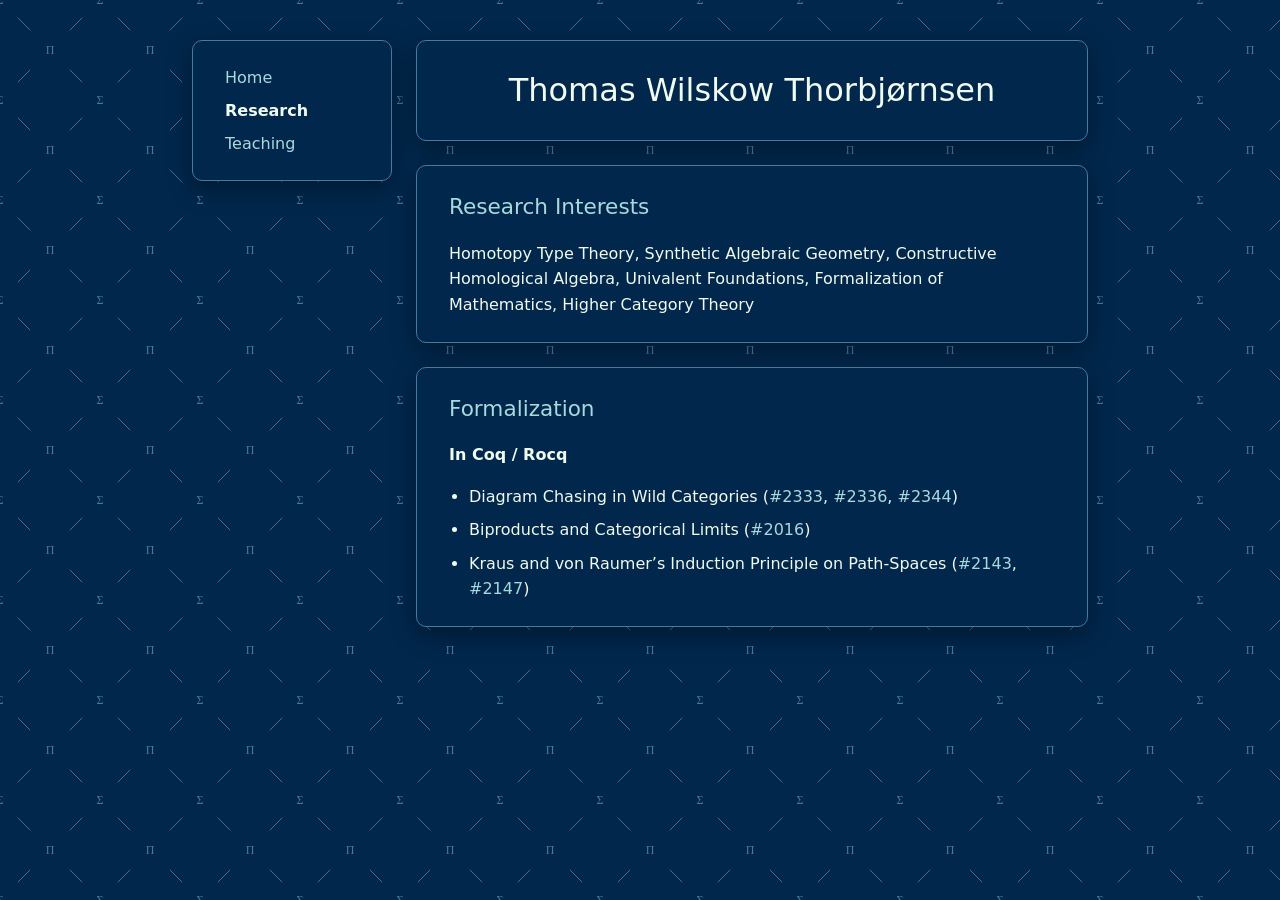
==== Research/research.html @ 54e1b47f "Personal website" ====
<!DOCTYPE html>
<html lang="en">
<head>
  <!-- Character encoding and responsive viewport scaling for mobile devices -->
  <meta charset="UTF-8">
  <meta name="viewport" content="width=device-width, initial-scale=1.0">
  <title>Thomas Wilskow Thorbjørnsen</title>

  <!-- Shared stylesheet (for pages in subfolders like Research/, use "../style.css") -->
  <link rel="stylesheet" href="../style.css">
</head>
<body>
  <!-- Two-column grid container: left sidebar (nav) + right main column (.content) -->
  <div class="layout">
    <!-- Sidebar navigation card; aria-label helps screen readers identify this nav region -->
    <nav class="card" aria-label="Explore files">
      <!-- class="current" highlights the active page; move it to the matching link on other pages -->
      <a href="../index.html">Home</a>
      <a class="current">Research</a>
      <a href="../Teaching/teaching.html">Teaching</a>
      <!-- <a href="../Talks and Activities/talks.html">Talks and Activities</a> -->
      <!-- <a href="resume.pdf">Resume</a> -->
    </nav>

    <!-- Right column: stacks the name card above the main text card (and any future .card sections) -->
    <div class="content">
      <header class="card">
        <h1>Thomas Wilskow Thorbjørnsen</h1>
      </header>

      <!-- Current research interests -->
      <main class="card">
        <h2>Research Interests</h2>
        <p>
          Homotopy Type Theory, Synthetic Algebraic Geometry, Constructive Homological Algebra, Univalent Foundations, Formalization of Mathematics, Higher Category Theory
        </p>
      </main>

      <!-- Publications and preprints -->
      <!-- <section class="card">
        <h2>Publications &amp; Preprints</h2>
        <p><em>In pure mathematics, authors are listed alphabetically by convention.</em></p>
        <h3>Preprints &amp; Manuscripts in Preparation</h3>
        <ol>
          <li>
            F. Cherubini, J. D. Christensen, F. Endres, H. Moeneclaey, and T. W. Thorbjørnsen,
            <em>Finitely Adequate Modules in Synthetic Algebraic Geometry</em>,
            In preparation.
          </li>
          <li>
            J. D. Christensen and T. W. Thorbjørnsen,
            <em>Diagram Chasing in Type Theory</em> (Working Title),
            In preparation.<br>
            Formalization: Upstreamed to <a href="https://github.com/HoTT/Coq-HoTT">HoTT/Coq-HoTT</a> (PR #2333, PR #2336, PR #2344).
          </li>
          <li>
            J. D. Christensen and T. W. Thorbjørnsen,
            <em>Derived Functors in Homotopy Type Theory</em>,
            In preparation.
          </li>
        </ol>
      </section> -->

      <!-- Formalization -->
      <section class="card">
        <h2>Formalization</h2>
        <p>
          <strong>In Coq / Rocq </strong><br>
        </p>

        <!-- <h3>Upstream Library Contributions: <a href="https://github.com/HoTT/Coq-HoTT">HoTT/Coq-HoTT</a></h3>
        <p>Contributions to the official Homotopy Type Theory library for Coq / Rocq:</p> -->
        <ul>
          <li> Diagram Chasing in Wild Categories (<a href="https://github.com/HoTT/Coq-HoTT/pull/2333">#2333</a>, <a href="https://github.com/HoTT/Coq-HoTT/pull/236">#2336</a>, <a href="https://github.com/HoTT/Coq-HoTT/pull/2344">#2344</a>) </li>
          <li> Biproducts and Categorical Limits (<a href="https://github.com/HoTT/Coq-HoTT/pull/2016">#2016</a>) </li>
          <li> Kraus and von Raumer’s Induction Principle on Path-Spaces (<a href="https://github.com/HoTT/Coq-HoTT/pull/2143">#2143</a>, <a href="https://github.com/HoTT/Coq-HoTT/pull/2147">#2147</a>) </li>
        </ul>
      </section>
    </div>
  </div>
</body>
</html>
---- style.css ----
/*
 * Color palette (CSS custom properties available anywhere via var(--name))
 * --color-1: hover/accent highlight (gold)
 * --color-2: primary text (off-white)
 * --color-3: links (light teal)
 * --color-4: borders and background tile pattern (steel blue)
 * --color-5: background and card fill (deep navy)
 */
:root {
  --color-1: #FFD700;
  --color-2: #f1faee;
  --color-3: #A8DADC;
  --color-4: #457b9d;
  --color-5: #01274C;
}

/* Base canvas color behind the tiled pattern */
html {
  background-color: var(--color-5);
}

/* Centers the whole page layout within a max width of 56rem (~896px) */
body {
  color: var(--color-2);
  font-family: system-ui, -apple-system, sans-serif;
  line-height: 1.6;
  max-inline-size: 56rem;
  margin-inline: auto;
  padding: 2rem 1.5rem;
}

/*
 * Fixed full-screen tiled background pattern.
 * Uses the SVG as a CSS mask so the pattern automatically adopts --color-4.
 * z-index: -1 keeps it behind all page content; pointer-events: none prevents blocking clicks.
 */
body::before {
  content: "";
  position: fixed;
  inset: 0;
  z-index: -1;
  pointer-events: none;
  background-color: var(--color-4);
  /* Change the url of the following two fields to change tiling. */
  -webkit-mask-image: url("tile.svg");
  mask-image: url("tile.svg");
  -webkit-mask-repeat: repeat;
  mask-repeat: repeat;
  -webkit-mask-size: 100px 100px;
  mask-size: 100px 100px;
}

/* Reusable card container for nav, header, main, and any future <section class="card"> */
.card {
  background-color: var(--color-5);
  border: 1.5px solid var(--color-4);
  border-radius: 10px;
  padding: 1.5rem 2rem;
  box-shadow: 0 8px 24px rgba(0, 0, 0, 0.35);
}

/* Adds vertical spacing between stacked cards in the same column */
.card + .card {
  margin-block-start: 1.5rem;
}

/* Trim extra outer margins from the first/last element inside a card */
.card > :first-child {
  margin-block-start: 0;
}

.card > :last-child {
  margin-block-end: 0;
}

header {
  text-align: center;
}

h1 {
  font-weight: 500;
  margin-block-end: 0;
}

h2 {
  font-weight: 500;
  font-size: 1.35rem;
  margin-block: 0 0.75rem;
  color: var(--color-3);
}

h3 {
  font-weight: 600;
  font-size: 1.05rem;
  margin-block: 1.25rem 0.5rem;
}

ul, ol {
  padding-inline-start: 1.25rem;
  margin-block: 0.5rem;
}

li + li {
  margin-block-start: 0.5rem;
}

/* Two-column list for term + courses entries */
.course-list {
  display: grid;
  grid-template-columns: repeat(2, minmax(0, 1fr));
  gap: 0.75rem 1.5rem;
  list-style: none;
  padding-inline-start: 0;
  margin-block: 0.5rem;
}

.course-list li + li {
  margin-block-start: 0; /* Override global li + li spacing so grid rows align */
}

.course-list .term {
  display: block;
  font-weight: 600;
  color: var(--color-3);
}

@media (max-width: 42rem) {
  .course-list {
    grid-template-columns: 1fr;
  }
}

/* Desktop two-column layout: 12.5rem left sidebar + flexible right content column */
.layout {
  display: grid;
  grid-template-columns: 12.5rem 1fr;
  align-items: start; /* Keep sidebar sized to its content rather than stretching full height */
  gap: 1.5rem;
}

/* Vertical link list inside the sidebar nav */
nav {
  display: flex;
  flex-direction: column;
  gap: 0.45rem;
}

/* Responsive breakpoint: stack into one column and center nav links horizontally on small screens */
@media (max-width: 42rem) {
  .layout {
    grid-template-columns: 1fr;
  }

  nav {
    flex-direction: row;
    flex-wrap: wrap;
    flex-wrap: balance; /* Distribute wrapped links evenly where supported */
    justify-content: center;
    gap: 0.5rem 1rem;
  }
}

/* Link styles */
a {
  text-decoration: none;
  color: var(--color-3);
}

a:hover {
  color: var(--color-1);
  text-decoration: underline;
}

/* Highlights the link for the currently active page */
.current {
  font-weight: 700;
  color: var(--color-2);
}
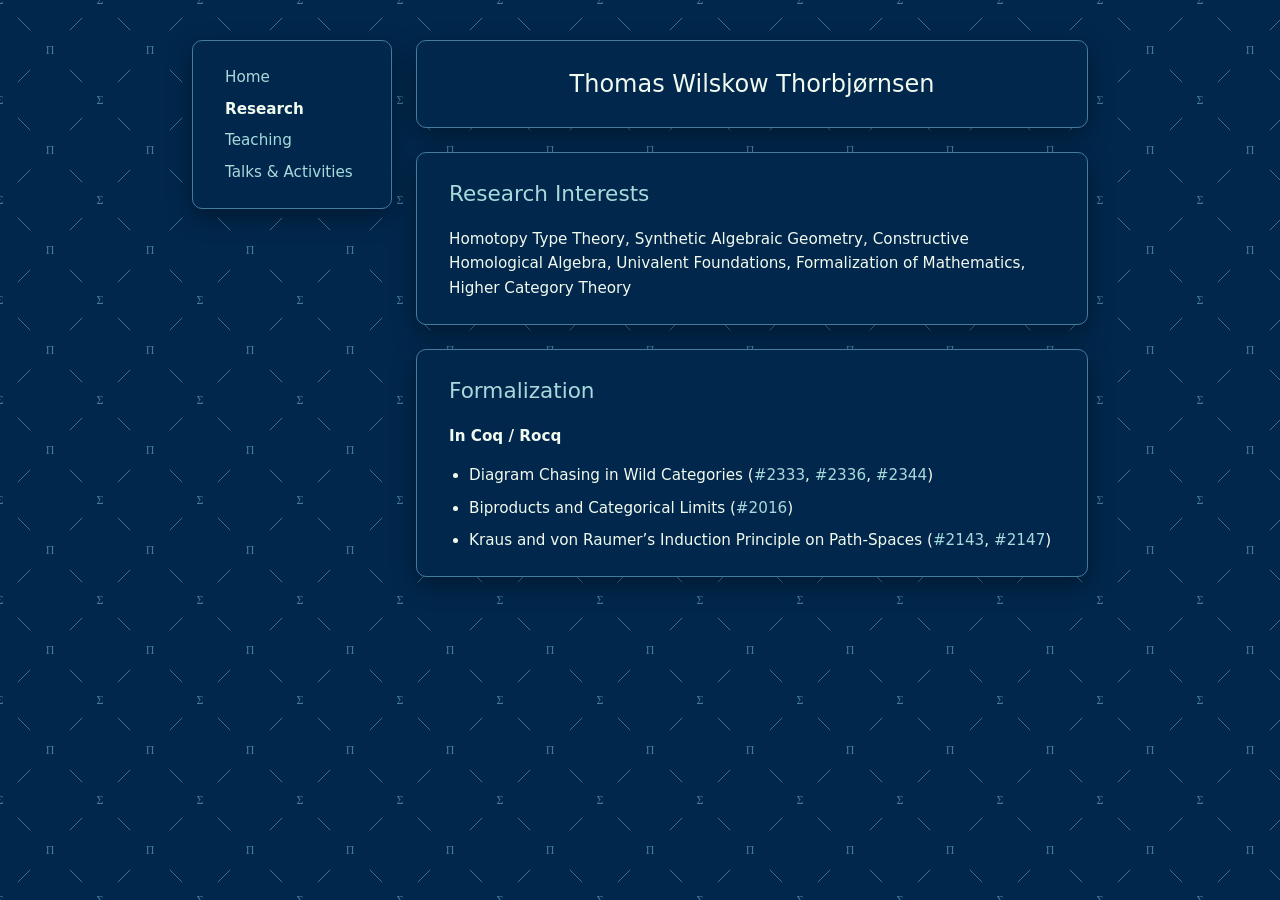
==== commit a1c9bb0a: "add talks and activities page" ====
--- a/Research/research.html
+++ b/Research/research.html
@@ -18,7 +18,7 @@
       <a href="../index.html">Home</a>
       <a class="current">Research</a>
       <a href="../Teaching/teaching.html">Teaching</a>
-      <!-- <a href="../Talks and Activities/talks.html">Talks and Activities</a> -->
+      <a href="../Talks and Activities/talks.html">Talks &amp; Activities</a>
       <!-- <a href="resume.pdf">Resume</a> -->
     </nav>
 
--- a/style.css
+++ b/style.css
@@ -23,6 +23,7 @@
 body {
   color: var(--color-2);
   font-family: system-ui, -apple-system, sans-serif;
+  font-size: 0.95rem;
   line-height: 1.6;
   max-inline-size: 56rem;
   margin-inline: auto;
@@ -78,6 +79,7 @@
 }
 
 h1 {
+  font-size: 1.5rem;
   font-weight: 500;
   margin-block-end: 0;
 }
@@ -104,8 +106,15 @@
   margin-block-start: 0.5rem;
 }
 
-/* Two-column list for term + courses entries */
-.course-list {
+/* Single-column list for label + entries */
+.single-list {
+  list-style: none;
+  padding-inline-start: 0;
+  margin-block: 0.5rem;
+}
+
+/* Two-column list for label + entries */
+.block-list {
   display: grid;
   grid-template-columns: repeat(2, minmax(0, 1fr));
   gap: 0.75rem 1.5rem;
@@ -114,18 +123,18 @@
   margin-block: 0.5rem;
 }
 
-.course-list li + li {
+.block-list li + li {
   margin-block-start: 0; /* Override global li + li spacing so grid rows align */
 }
 
-.course-list .term {
+.label {
   display: block;
   font-weight: 600;
   color: var(--color-3);
 }
 
 @media (max-width: 42rem) {
-  .course-list {
+  .block-list {
     grid-template-columns: 1fr;
   }
 }
